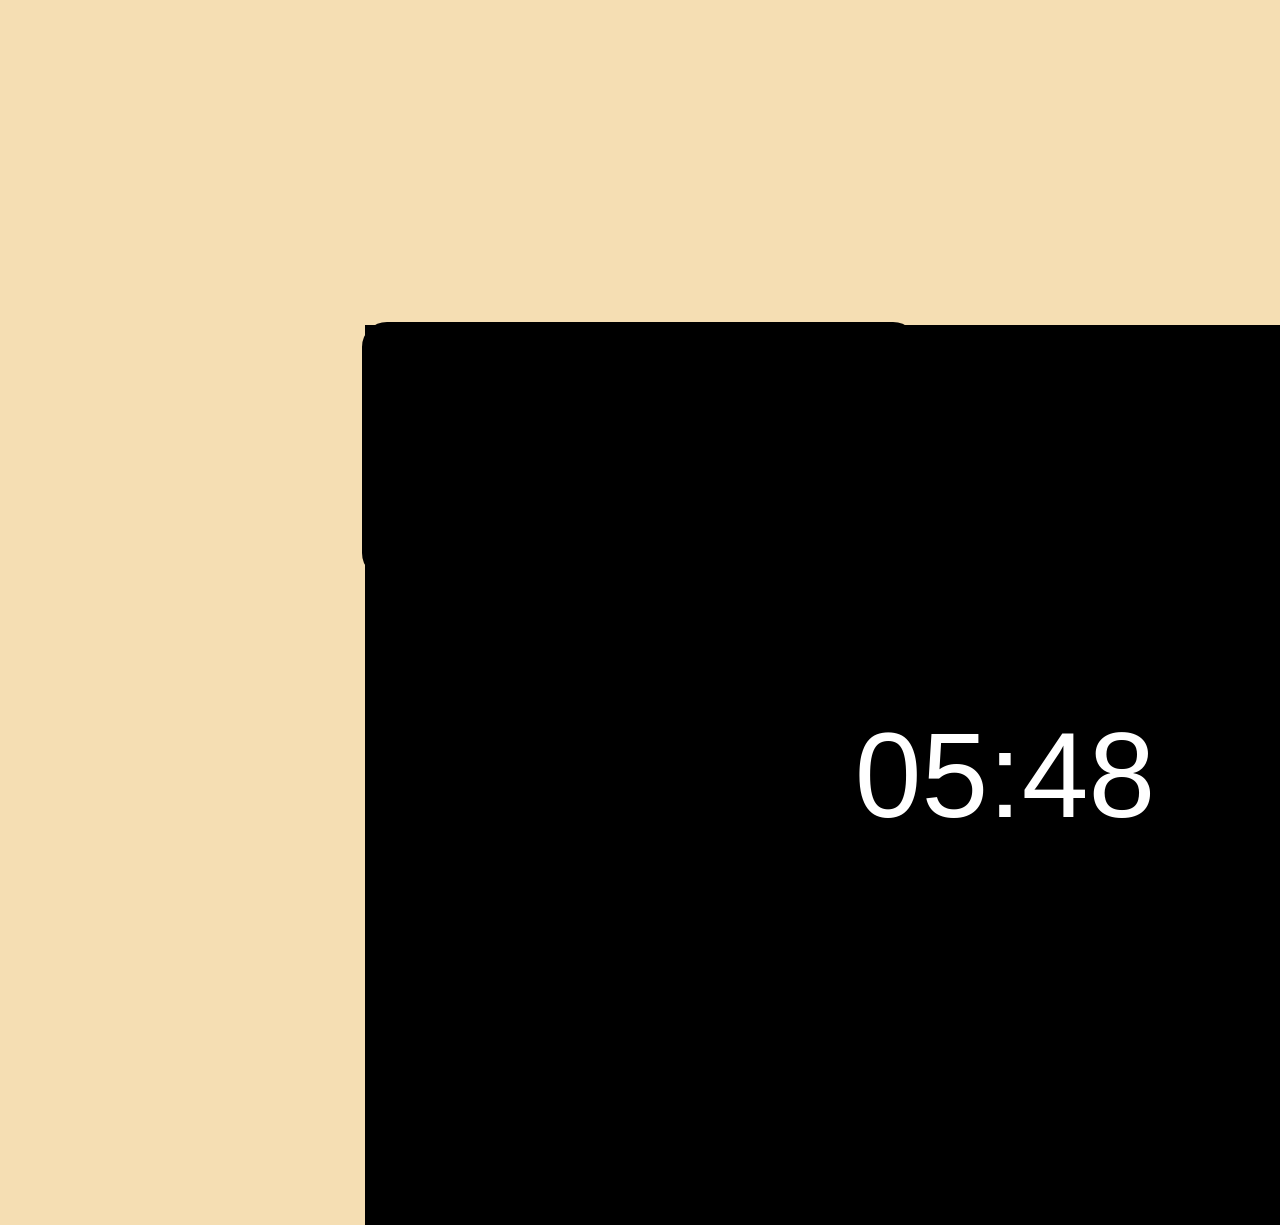
==== clock/index.html @ 0fbfff5c "ok" ====
<!doctype html>
<style>
    @font-face {
    font-family: 'AdLib';
    src: url('https://file.garden/aUYIWVAKvQxCBY-_/fonts/roboto-2011/Roboto-Light.ttf') format('truetype')
}
* {
  margin: 0;
  padding: 0;
}

html {
  font-size: 10px;
}

body {
  font-family: "AdLib", sans-serif;
  background-color: wheat;
}

.layout {
  width: 100%;
  height: 100%;
  display: flex;
  justify-content: center;
  align-items: center;
  position: absolute;
}

.clock__layout {
  width: 55rem;
  height: 25rem;
  position: relative;
  border-radius: 25px;
  border: 3px solid #000;
  background: #EF028E;
  background-size: 200% 300%;
  animation: change-color 30s ease infinite;
}

@keyframes change-color {
  0% {
    background-position: 0% 0%;
  }

  50% {
    background-position: 100% 100%;
  }

  100% {
    background-position: 0% 0%;
  }
}

.time__layout {
  width: 100vw;
  height: 100vh;
  position: absolute;
  top: 0;
  left: 0;
  display: flex;
  justify-content: center;
  align-items: center;
  background-color: black;
}

.time__show {
  font-size: 12rem;
  color: #fff;
}

.time__day {
  position: absolute;
  top: 85%;
  left: 42%;
  font-size: 1.6rem;
  color: white;
  display: none;
}
</style>
<div class="layout">
  <div class="clock__layout">
    <div class="time__layout">
      <div class="time__show"></div>
      <div class="time__day"></div>
    </div>
  </div>
</div>
<script>
    //Tiempo
let clockTime = document.querySelector(".time__show");
//Día de la semana
let clockDay = document.querySelector(".time__day");

setInterval(() => {
    
    let myDate = new Date();
    let hours = myDate.getHours();
    let min = myDate.getMinutes();
    let day = myDate.getDay();
    
    //Sacar el día de la semana en letra
    let daysWeek = ["Sunday", "Monday", "Tuesday", "Wednesday", "Thursday", "Friday", "Saturday"];
    let nameDay = daysWeek[day];

    //Agregar el cero delante del número

    if(hours < 10) hours = "0" + hours;
    if(min < 10) min = "0" + min;

    clockTime.textContent = `${hours}:${min}`;
    clockDay.textContent = nameDay;

}, 1000);
</script>
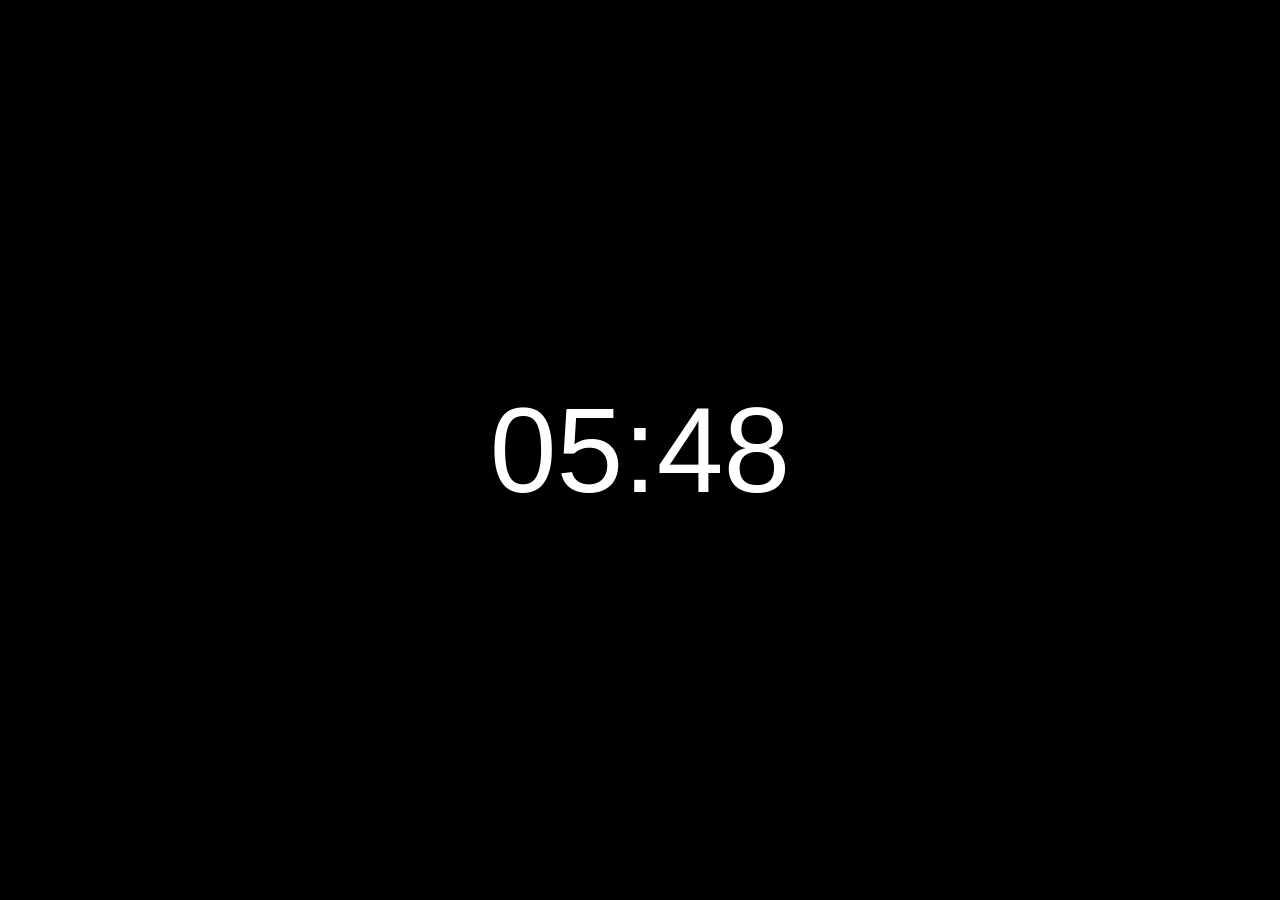
==== commit 502074b5: "clock change" ====
--- a/clock/index.html
+++ b/clock/index.html
@@ -1,5 +1,7 @@
 
 <!doctype html>
+<html>
+<head>
 <style>
     @font-face {
     font-family: 'AdLib';
@@ -16,7 +18,7 @@
 
 body {
   font-family: "AdLib", sans-serif;
-  background-color: wheat;
+  background-color: black;
 }
 
 .layout {
@@ -28,16 +30,6 @@
   position: absolute;
 }
 
-.clock__layout {
-  width: 55rem;
-  height: 25rem;
-  position: relative;
-  border-radius: 25px;
-  border: 3px solid #000;
-  background: #EF028E;
-  background-size: 200% 300%;
-  animation: change-color 30s ease infinite;
-}
 
 @keyframes change-color {
   0% {
@@ -79,19 +71,14 @@
   display: none;
 }
 </style>
-<div class="layout">
-  <div class="clock__layout">
-    <div class="time__layout">
-      <div class="time__show"></div>
-      <div class="time__day"></div>
+</head><body><div class="layout">
+  <div class="time__layout">
+      <div class="time__show">PLEASE WAIT, TIME/CLOCK IS LOADING...</div>
     </div>
-  </div>
 </div>
 <script>
     //Tiempo
 let clockTime = document.querySelector(".time__show");
-//Día de la semana
-let clockDay = document.querySelector(".time__day");
 
 setInterval(() => {
     
@@ -99,18 +86,12 @@
     let hours = myDate.getHours();
     let min = myDate.getMinutes();
     let day = myDate.getDay();
-    
-    //Sacar el día de la semana en letra
-    let daysWeek = ["Sunday", "Monday", "Tuesday", "Wednesday", "Thursday", "Friday", "Saturday"];
-    let nameDay = daysWeek[day];
-
     //Agregar el cero delante del número
 
     if(hours < 10) hours = "0" + hours;
     if(min < 10) min = "0" + min;
 
     clockTime.textContent = `${hours}:${min}`;
-    clockDay.textContent = nameDay;
 
 }, 1000);
-</script>+</script></body></html>
